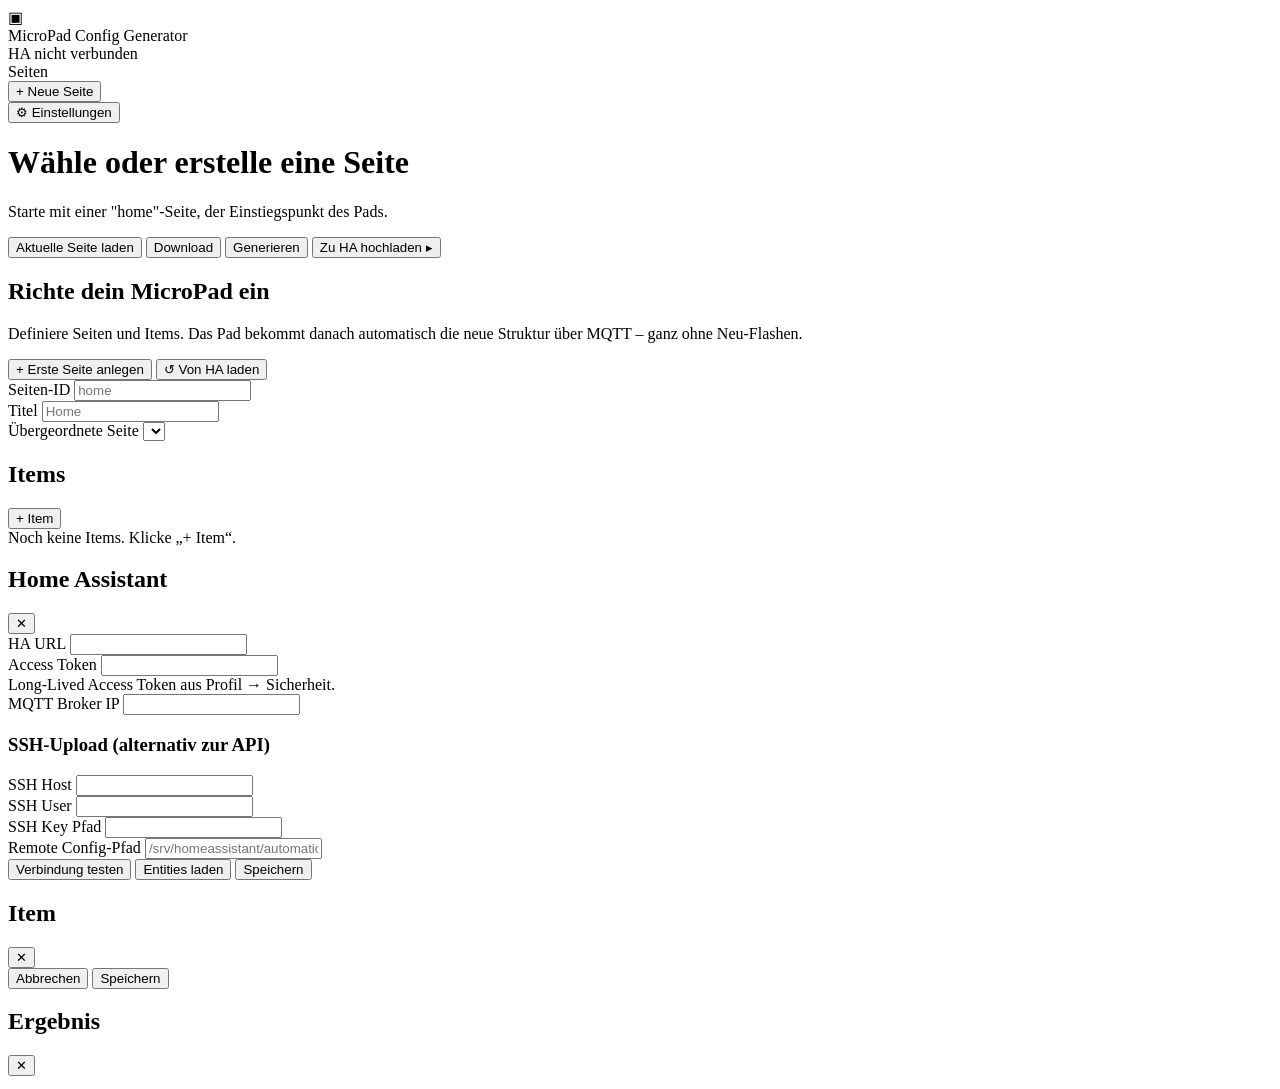
==== web/app/static/index.html @ bec75696 "project" ====
<!DOCTYPE html>
<html lang="de">
<head>
<meta charset="UTF-8">
<meta name="viewport" content="width=device-width, initial-scale=1">
<title>MicroPad Config</title>
<link rel="preconnect" href="https://fonts.googleapis.com">
<link href="https://fonts.googleapis.com/css2?family=Inter:wght@400;500;600;700&display=swap" rel="stylesheet">
<link rel="stylesheet" href="/static/style.css">
</head>
<body>
<div id="app">
  <!-- Sidebar -->
  <aside class="sidebar">
    <div class="brand">
      <div class="brand-mark">▣</div>
      <div class="brand-text">
        <span class="brand-title">MicroPad</span>
        <span class="brand-sub">Config Generator</span>
      </div>
    </div>

    <div class="side-conn">
      <div id="conn-dot" class="conn-dot"></div>
      <span id="conn-label">HA nicht verbunden</span>
    </div>

    <div class="side-label">Seiten</div>
    <div id="page-list" class="page-list"></div>

    <button id="btn-add-page" class="btn btn-ghost side-add">
      <span>+</span> Neue Seite
    </button>

    <div class="side-foot">
      <button id="btn-settings" class="btn btn-ghost"><span>⚙</span> Einstellungen</button>
    </div>
  </aside>

  <!-- Main -->
  <main class="main">
    <header class="topbar">
      <div>
        <h1 id="page-title-placeholder">Wähle oder erstelle eine Seite</h1>
        <p id="page-id-hint" class="muted">Starte mit einer "home"-Seite, der Einstiegspunkt des Pads.</p>
      </div>
      <div class="top-actions">
        <button id="btn-load-current" class="btn btn-ghost">Aktuelle Seite laden</button>
        <button id="btn-download" class="btn btn-ghost">Download</button>
        <button id="btn-generate" class="btn btn-primary">Generieren</button>
        <button id="btn-upload" class="btn btn-accent">Zu HA hochladen ▸</button>
      </div>
    </header>

    <!-- Empty state -->
    <section id="empty-state" class="empty-state">
      <div class="empty-illustration">
        <div class="pad-icon">
          <span class="pad-line"></span><span class="pad-line"></span><span class="pad-line"></span>
          <span class="pad-row"></span><span class="pad-row"></span><span class="pad-row"></span>
        </div>
      </div>
      <h2>Richte dein MicroPad ein</h2>
      <p class="muted">Definiere Seiten und Items. Das Pad bekommt danach automatisch die neue Struktur über MQTT – ganz ohne Neu-Flashen.</p>
      <div class="empty-actions">
        <button id="btn-add-page-hero" class="btn btn-primary">+ Erste Seite anlegen</button>
        <button id="btn-upload-hero" class="btn btn-ghost">↺ Von HA laden</button>
      </div>
    </section>

    <!-- Page editor -->
    <section id="editor" class="editor hidden">
      <div class="page-meta card">
        <div class="field">
          <label>Seiten-ID</label>
          <input id="f-id" type="text" placeholder="home">
        </div>
        <div class="field">
          <label>Titel</label>
          <input id="f-title" type="text" placeholder="Home">
        </div>
        <div class="field">
          <label>Übergeordnete Seite</label>
          <select id="f-parent" placeholder="(keine)"></select>
        </div>
      </div>

      <div class="card items-card">
        <div class="card-head">
          <h2>Items <span id="item-count" class="pill"></span></h2>
          <button id="btn-add-item" class="btn btn-primary btn-sm">+ Item</button>
        </div>
        <div id="item-list" class="item-list"></div>
        <div id="item-empty" class="item-empty muted">Noch keine Items. Klicke „+ Item“.</div>
      </div>
    </section>
  </main>
</div>

<!-- Settings drawer -->
<div id="drawer-overlay" class="overlay hidden"></div>
<aside id="settings-drawer" class="drawer">
  <div class="drawer-head">
    <h2>Home Assistant</h2>
    <button id="btn-close-drawer" class="icon-btn">✕</button>
  </div>
  <div class="drawer-body">
    <div class="field">
      <label>HA URL</label>
      <input id="s-ha-url" type="text">
    </div>
    <div class="field">
      <label>Access Token</label>
      <input id="s-ha-token" type="password" autocomplete="off">
      <div class="field-hint">Long-Lived Access Token aus Profil → Sicherheit.</div>
    </div>
    <div class="field">
      <label>MQTT Broker IP</label>
      <input id="s-mqtt" type="text">
    </div>

    <h3 class="drawer-sub">SSH-Upload (alternativ zur API)</h3>
    <div class="field">
      <label>SSH Host</label>
      <input id="s-ssh-host" type="text">
    </div>
    <div class="field">
      <label>SSH User</label>
      <input id="s-ssh-user" type="text">
    </div>
    <div class="field">
      <label>SSH Key Pfad</label>
      <input id="s-ssh-key" type="text">
    </div>
    <div class="field">
      <label>Remote Config-Pfad</label>
      <input id="s-remote" type="text" placeholder="/srv/homeassistant/automations.yaml">
    </div>

    <div class="drawer-actions">
      <button id="btn-test" class="btn btn-ghost">Verbindung testen</button>
      <button id="btn-fetch-entities" class="btn btn-ghost">Entities laden</button>
      <button id="btn-save-settings" class="btn btn-primary">Speichern</button>
    </div>
  </div>
</aside>

<!-- Item editor modal -->
<div id="item-modal-bg" class="modal-bg hidden"></div>
<div id="item-modal" class="modal hidden">
  <div class="modal-head">
    <h2 id="item-modal-title">Item</h2>
    <button id="btn-close-modal" class="icon-btn">✕</button>
  </div>
  <div class="modal-body" id="item-form"></div>
  <div class="modal-foot">
    <button id="btn-item-cancel" class="btn btn-ghost">Abbrechen</button>
    <button id="btn-item-save" class="btn btn-primary">Speichern</button>
  </div>
</div>

<div id="toast-wrap" class="toast-wrap"></div>
<div id="gen-overlay" class="gen-overlay hidden">
  <div class="gen-panel">
    <div class="gen-head"><h2>Ergebnis</h2>
      <button id="btn-gen-close" class="icon-btn">✕</button></div>
    <div class="gen-body"><pre id="gen-output"></pre></div>
  </div>
</div>

<script src="/static/app.js"></script>
</body>
</html>
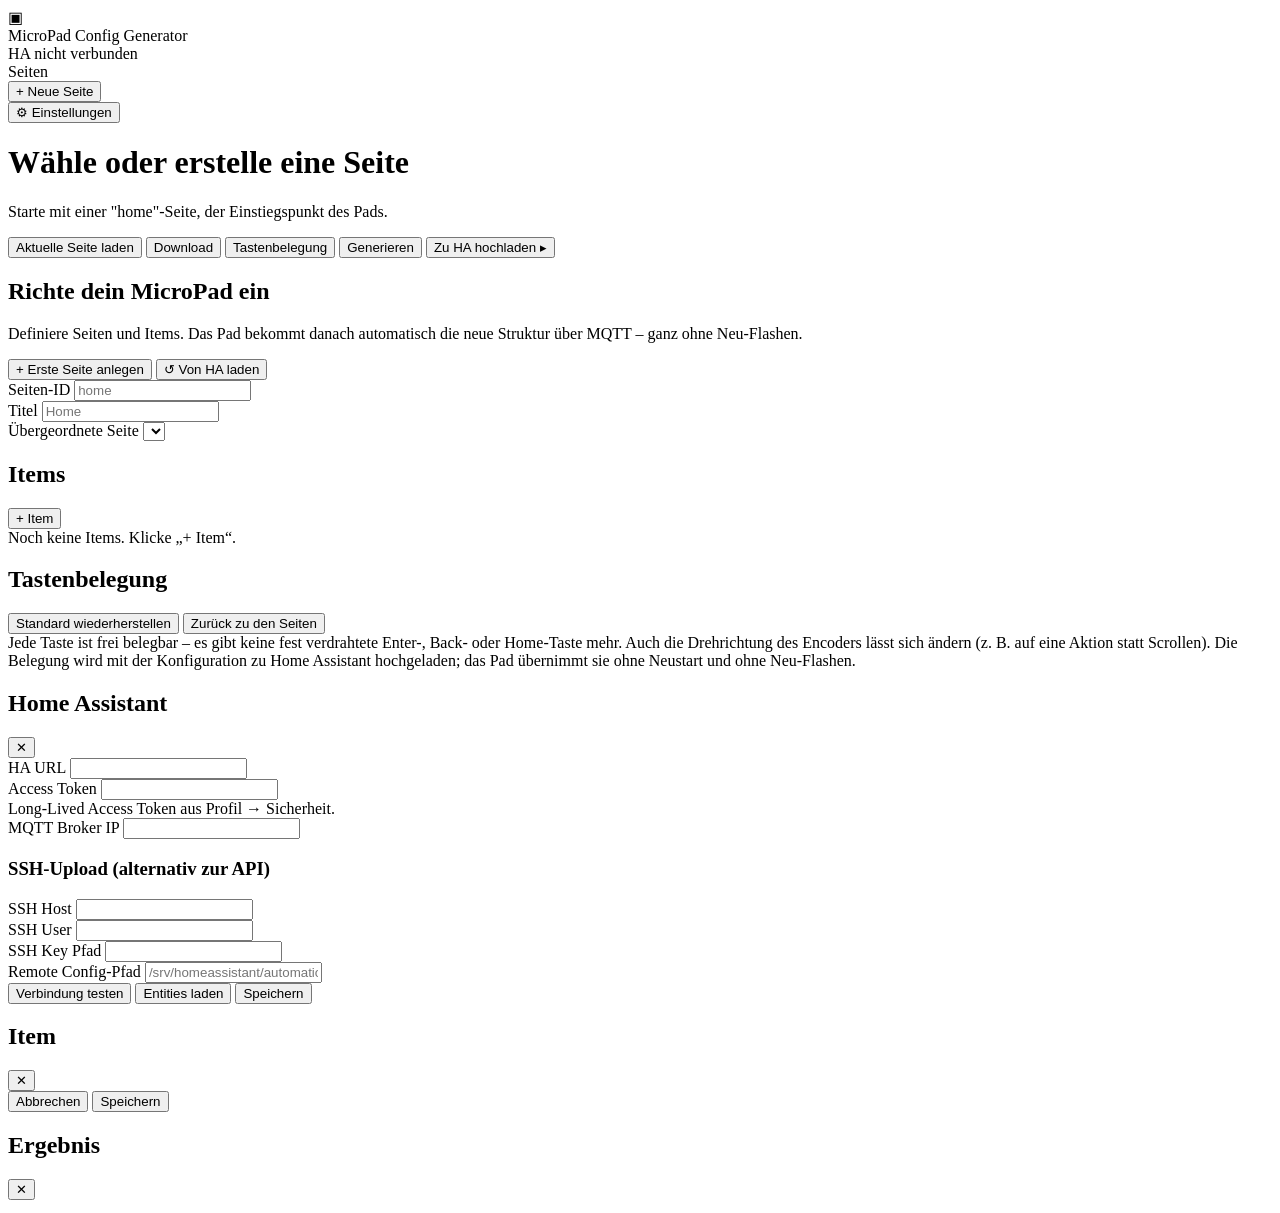
==== commit 791b81b5: "key config" ====
--- a/web/app/static/index.html
+++ b/web/app/static/index.html
@@ -6,7 +6,7 @@
 <title>MicroPad Config</title>
 <link rel="preconnect" href="https://fonts.googleapis.com">
 <link href="https://fonts.googleapis.com/css2?family=Inter:wght@400;500;600;700&display=swap" rel="stylesheet">
-<link rel="stylesheet" href="/static/style.css">
+<link rel="stylesheet" href="/static/style.css?v=2">
 </head>
 <body>
 <div id="app">
@@ -47,6 +47,7 @@
       <div class="top-actions">
         <button id="btn-load-current" class="btn btn-ghost">Aktuelle Seite laden</button>
         <button id="btn-download" class="btn btn-ghost">Download</button>
+        <button id="btn-keys" class="btn btn-ghost">Tastenbelegung</button>
         <button id="btn-generate" class="btn btn-primary">Generieren</button>
         <button id="btn-upload" class="btn btn-accent">Zu HA hochladen ▸</button>
       </div>
@@ -92,6 +93,27 @@
         </div>
         <div id="item-list" class="item-list"></div>
         <div id="item-empty" class="item-empty muted">Noch keine Items. Klicke „+ Item“.</div>
+      </div>
+    </section>
+
+    <!-- Key map editor -->
+    <section id="keymap-view" class="editor hidden">
+      <div class="card">
+        <div class="card-head">
+          <h2>Tastenbelegung</h2>
+          <div class="top-actions">
+            <button id="btn-keymap-defaults" class="btn btn-ghost btn-sm">Standard wiederherstellen</button>
+            <button id="btn-keymap-back" class="btn btn-primary btn-sm">Zurück zu den Seiten</button>
+          </div>
+        </div>
+        <p class="muted" style="margin:0 0 14px">
+          Jede Taste ist frei belegbar – es gibt keine fest verdrahtete Enter-, Back- oder Home-Taste mehr.
+          Auch die Drehrichtung des Encoders lässt sich ändern (z.&nbsp;B. auf eine Aktion statt Scrollen).
+          Die Belegung wird mit der Konfiguration zu Home Assistant hochgeladen; das Pad übernimmt sie ohne
+          Neustart und ohne Neu-Flashen.
+        </p>
+        <div id="keymap-list" class="keymap-list"></div>
+        <datalist id="keymap-entities"></datalist>
       </div>
     </section>
   </main>
@@ -168,6 +190,6 @@
   </div>
 </div>
 
-<script src="/static/app.js"></script>
+<script src="/static/app.js?v=2"></script>
 </body>
 </html>
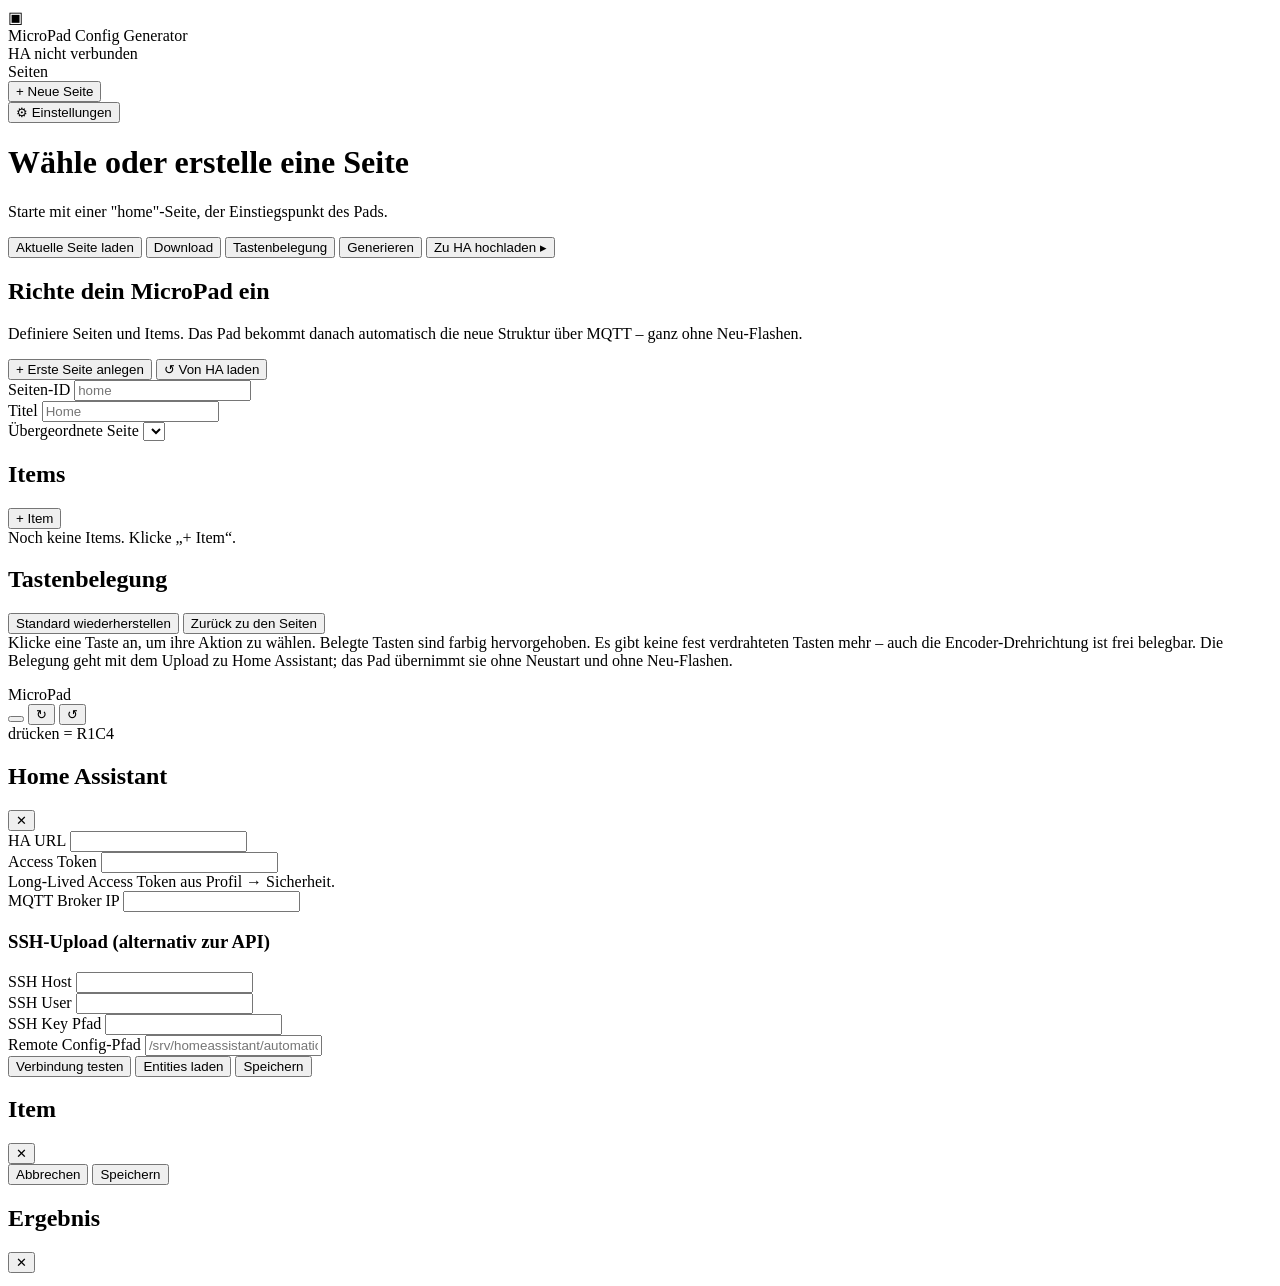
==== commit 9781572e: "add: better ui" ====
--- a/web/app/static/index.html
+++ b/web/app/static/index.html
@@ -6,7 +6,7 @@
 <title>MicroPad Config</title>
 <link rel="preconnect" href="https://fonts.googleapis.com">
 <link href="https://fonts.googleapis.com/css2?family=Inter:wght@400;500;600;700&display=swap" rel="stylesheet">
-<link rel="stylesheet" href="/static/style.css?v=2">
+<link rel="stylesheet" href="/static/style.css?v=3">
 </head>
 <body>
 <div id="app">
@@ -106,13 +106,37 @@
             <button id="btn-keymap-back" class="btn btn-primary btn-sm">Zurück zu den Seiten</button>
           </div>
         </div>
-        <p class="muted" style="margin:0 0 14px">
-          Jede Taste ist frei belegbar – es gibt keine fest verdrahtete Enter-, Back- oder Home-Taste mehr.
-          Auch die Drehrichtung des Encoders lässt sich ändern (z.&nbsp;B. auf eine Aktion statt Scrollen).
-          Die Belegung wird mit der Konfiguration zu Home Assistant hochgeladen; das Pad übernimmt sie ohne
-          Neustart und ohne Neu-Flashen.
+        <p class="muted" style="margin:0 0 16px">
+          Klicke eine Taste an, um ihre Aktion zu wählen. Belegte Tasten sind farbig hervorgehoben.
+          Es gibt keine fest verdrahteten Tasten mehr – auch die Encoder-Drehrichtung ist frei belegbar.
+          Die Belegung geht mit dem Upload zu Home Assistant; das Pad übernimmt sie ohne Neustart und ohne Neu-Flashen.
         </p>
-        <div id="keymap-list" class="keymap-list"></div>
+
+        <div class="keymap-layout">
+          <!-- Das Pad -->
+          <div class="pad-device">
+            <div class="pad-screen">
+              <span class="pad-screen-title">MicroPad</span>
+              <span class="pad-screen-dots">
+                <i class="pd"></i><i class="pd pd-b"></i><i class="pd"></i>
+              </span>
+            </div>
+            <div class="pad-body">
+              <div class="pad-grid" id="pad-grid"></div>
+              <div class="pad-encoder">
+                <button class="enc-knob" data-key="r0c3" title="Encoder drücken (R1C4)">
+                  <span class="enc-mark"></span>
+                </button>
+                <button class="enc-dir" data-key="enc_up" title="Rechts drehen">↻</button>
+                <button class="enc-dir" data-key="enc_down" title="Links drehen">↺</button>
+                <div class="enc-hint">drücken&nbsp;=&nbsp;R1C4</div>
+              </div>
+            </div>
+          </div>
+
+          <!-- Aktionen der gewählten Taste -->
+          <aside class="key-detail" id="key-detail"></aside>
+        </div>
         <datalist id="keymap-entities"></datalist>
       </div>
     </section>
@@ -190,6 +214,6 @@
   </div>
 </div>
 
-<script src="/static/app.js?v=2"></script>
+<script src="/static/app.js?v=3"></script>
 </body>
 </html>
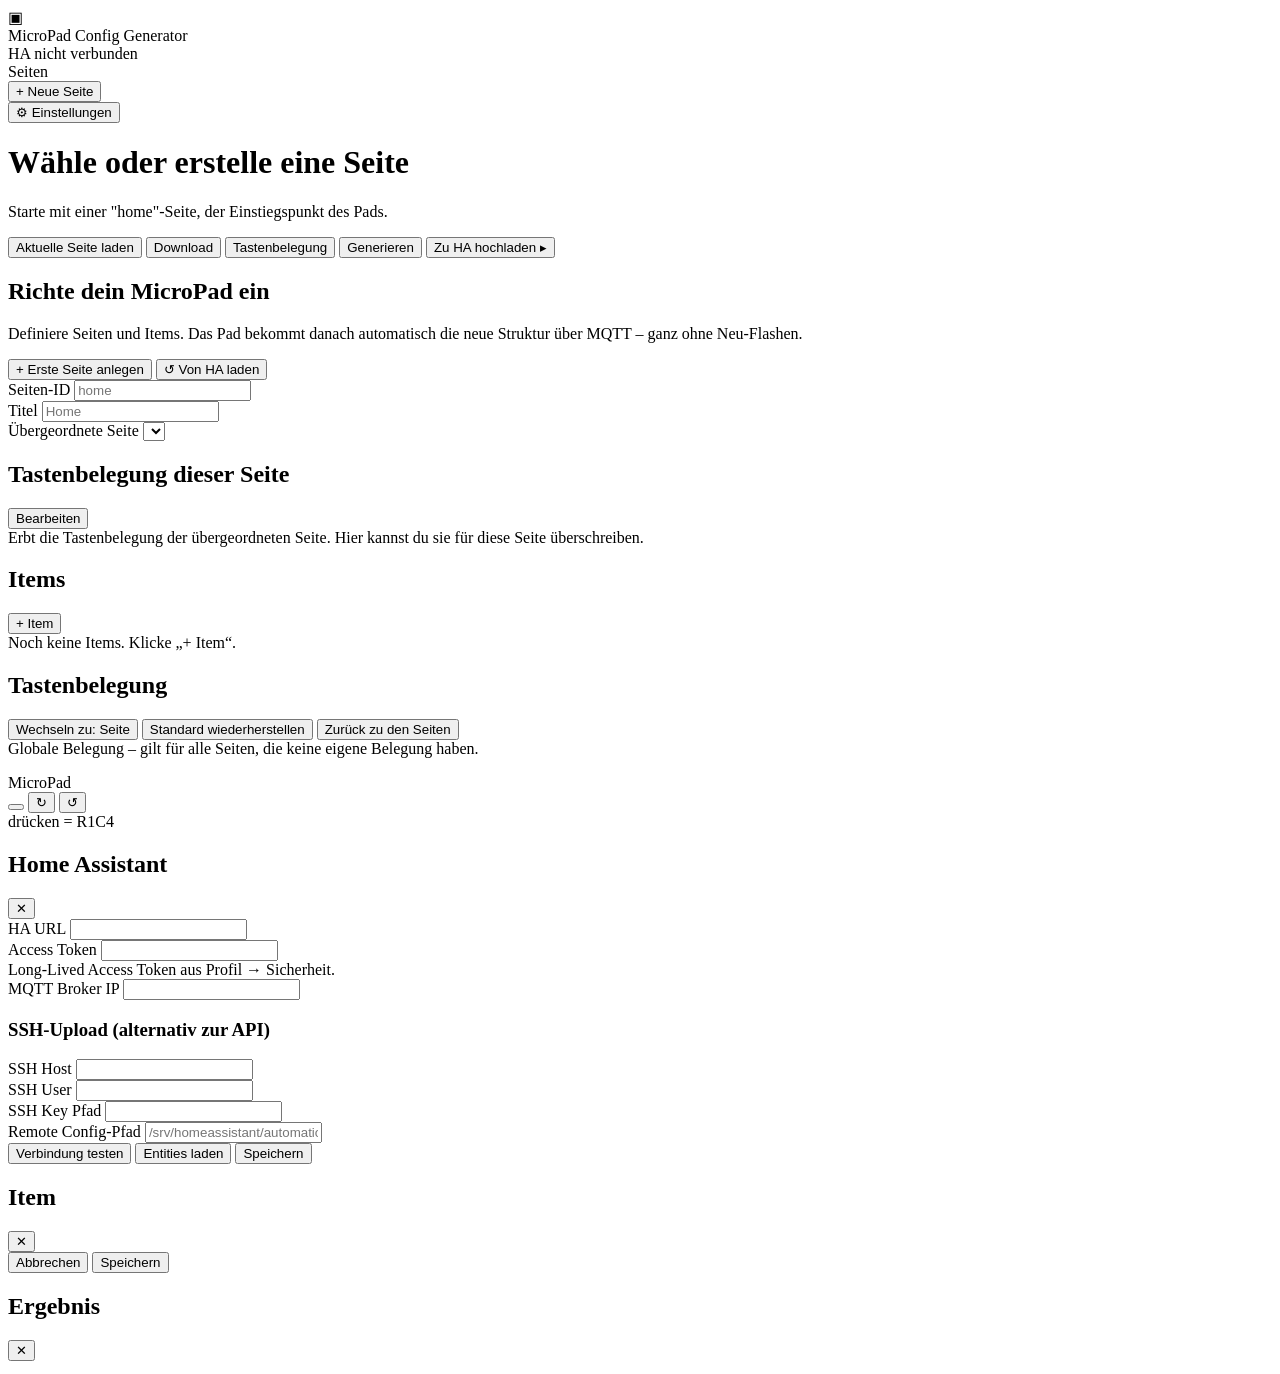
==== commit 16ccbc43: "feat: per-page keymap tree + USB-aware sleep - Web editor: page tree sidebar (indented hierarchy), p" ====
--- a/web/app/static/index.html
+++ b/web/app/static/index.html
@@ -6,7 +6,7 @@
 <title>MicroPad Config</title>
 <link rel="preconnect" href="https://fonts.googleapis.com">
 <link href="https://fonts.googleapis.com/css2?family=Inter:wght@400;500;600;700&display=swap" rel="stylesheet">
-<link rel="stylesheet" href="/static/style.css?v=3">
+<link rel="stylesheet" href="/static/style.css?v=4">
 </head>
 <body>
 <div id="app">
@@ -86,6 +86,16 @@
         </div>
       </div>
 
+      <div class="card page-key-card">
+        <div class="card-head">
+          <h2>Tastenbelegung dieser Seite</h2>
+          <button id="btn-page-keys" class="btn btn-ghost btn-sm">Bearbeiten</button>
+        </div>
+        <p class="muted" style="margin:0" id="page-key-summary">
+          Erbt die Tastenbelegung der übergeordneten Seite. Hier kannst du sie für diese Seite überschreiben.
+        </p>
+      </div>
+
       <div class="card items-card">
         <div class="card-head">
           <h2>Items <span id="item-count" class="pill"></span></h2>
@@ -102,14 +112,13 @@
         <div class="card-head">
           <h2>Tastenbelegung</h2>
           <div class="top-actions">
+            <button id="btn-keymap-scope" class="btn btn-ghost btn-sm">Wechseln zu: Seite</button>
             <button id="btn-keymap-defaults" class="btn btn-ghost btn-sm">Standard wiederherstellen</button>
             <button id="btn-keymap-back" class="btn btn-primary btn-sm">Zurück zu den Seiten</button>
           </div>
         </div>
-        <p class="muted" style="margin:0 0 16px">
-          Klicke eine Taste an, um ihre Aktion zu wählen. Belegte Tasten sind farbig hervorgehoben.
-          Es gibt keine fest verdrahteten Tasten mehr – auch die Encoder-Drehrichtung ist frei belegbar.
-          Die Belegung geht mit dem Upload zu Home Assistant; das Pad übernimmt sie ohne Neustart und ohne Neu-Flashen.
+        <p class="muted" style="margin:0 0 16px" id="keymap-scope-hint">
+          Globale Belegung – gilt für alle Seiten, die keine eigene Belegung haben.
         </p>
 
         <div class="keymap-layout">
@@ -214,6 +223,6 @@
   </div>
 </div>
 
-<script src="/static/app.js?v=3"></script>
+<script src="/static/app.js?v=4"></script>
 </body>
 </html>
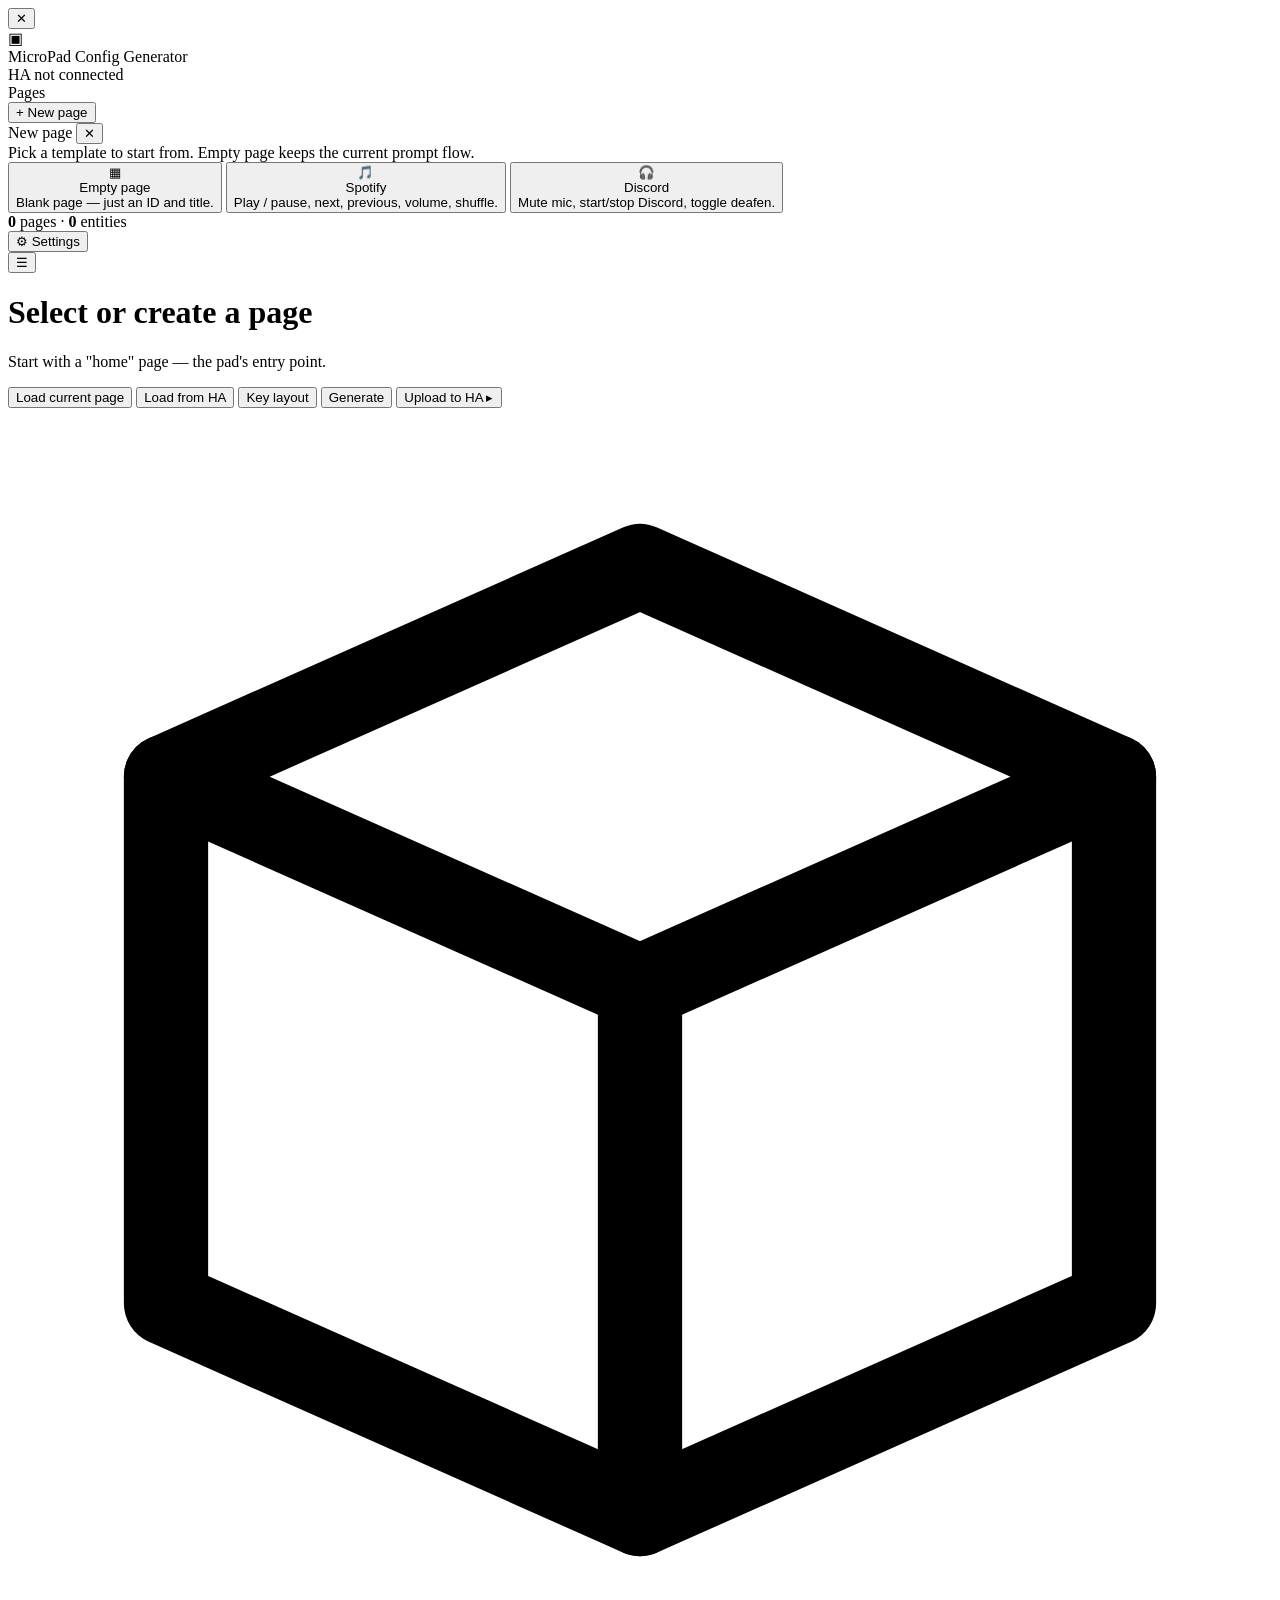
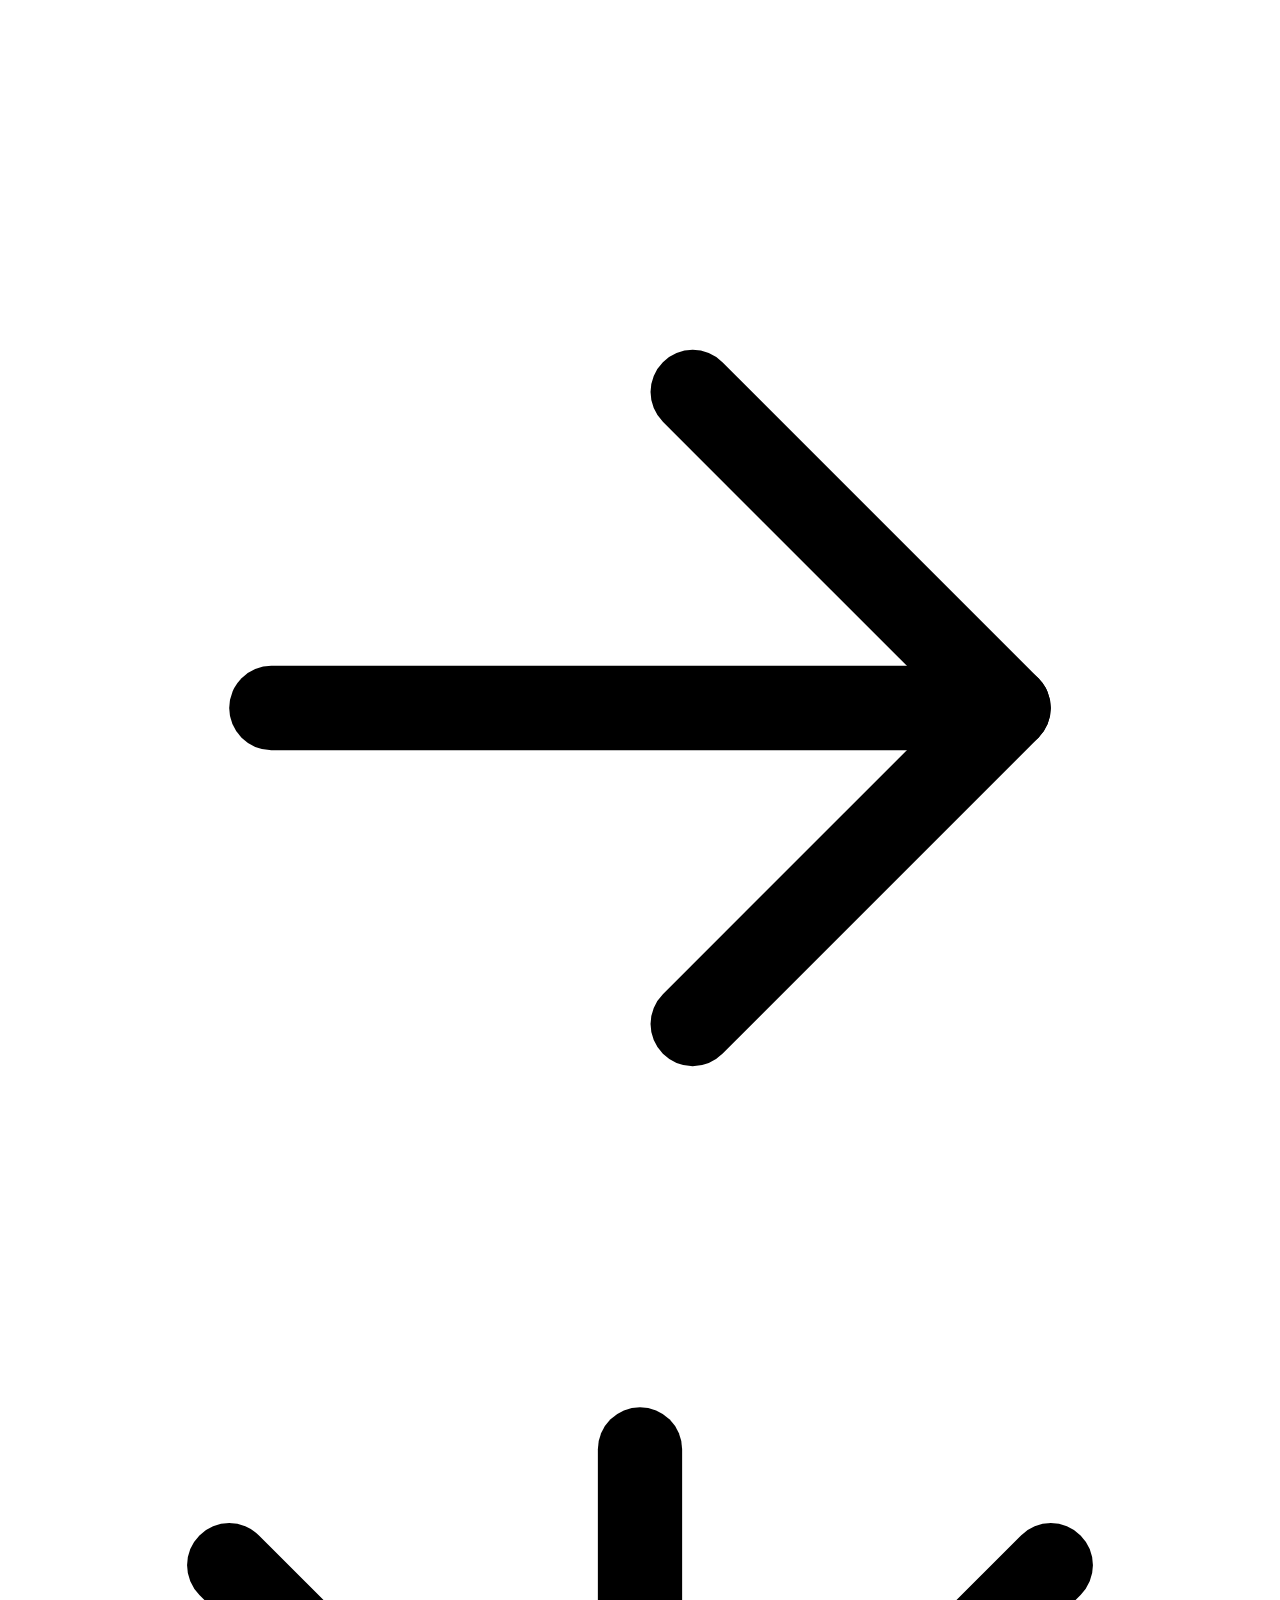
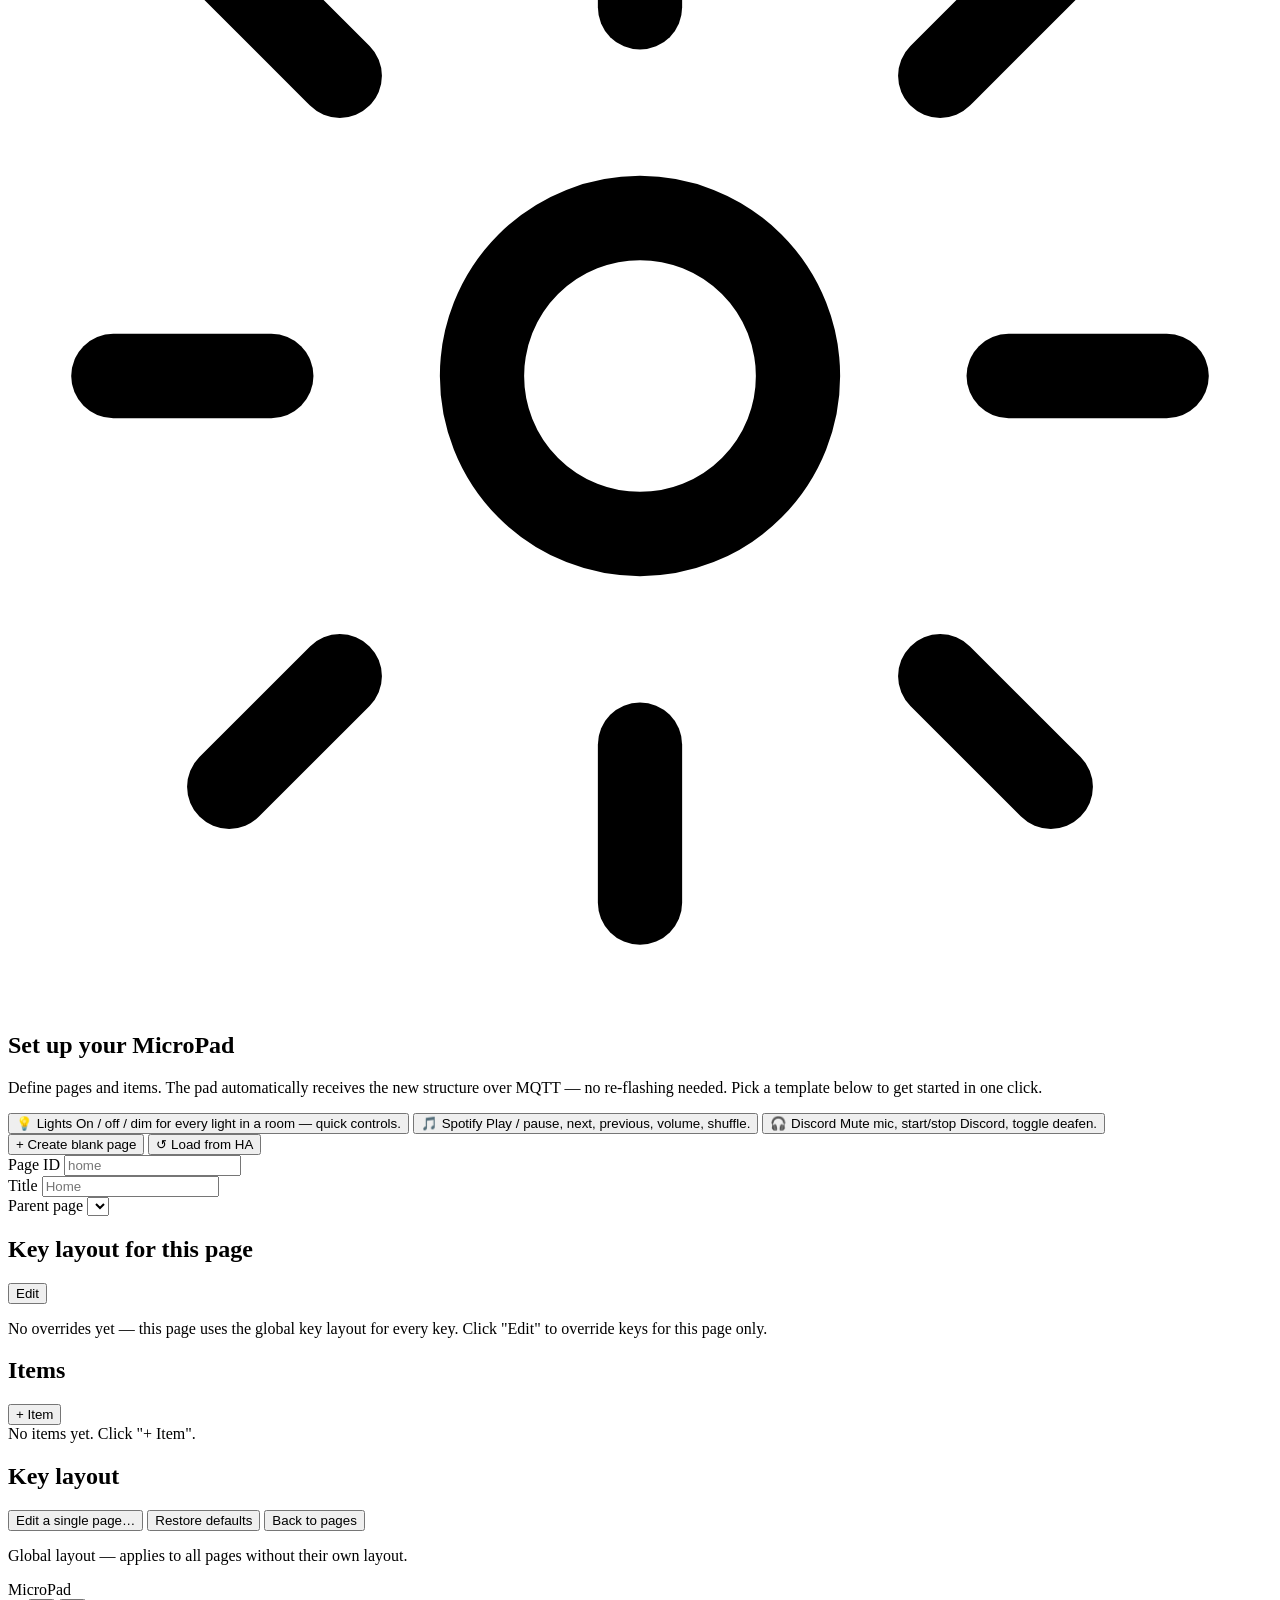
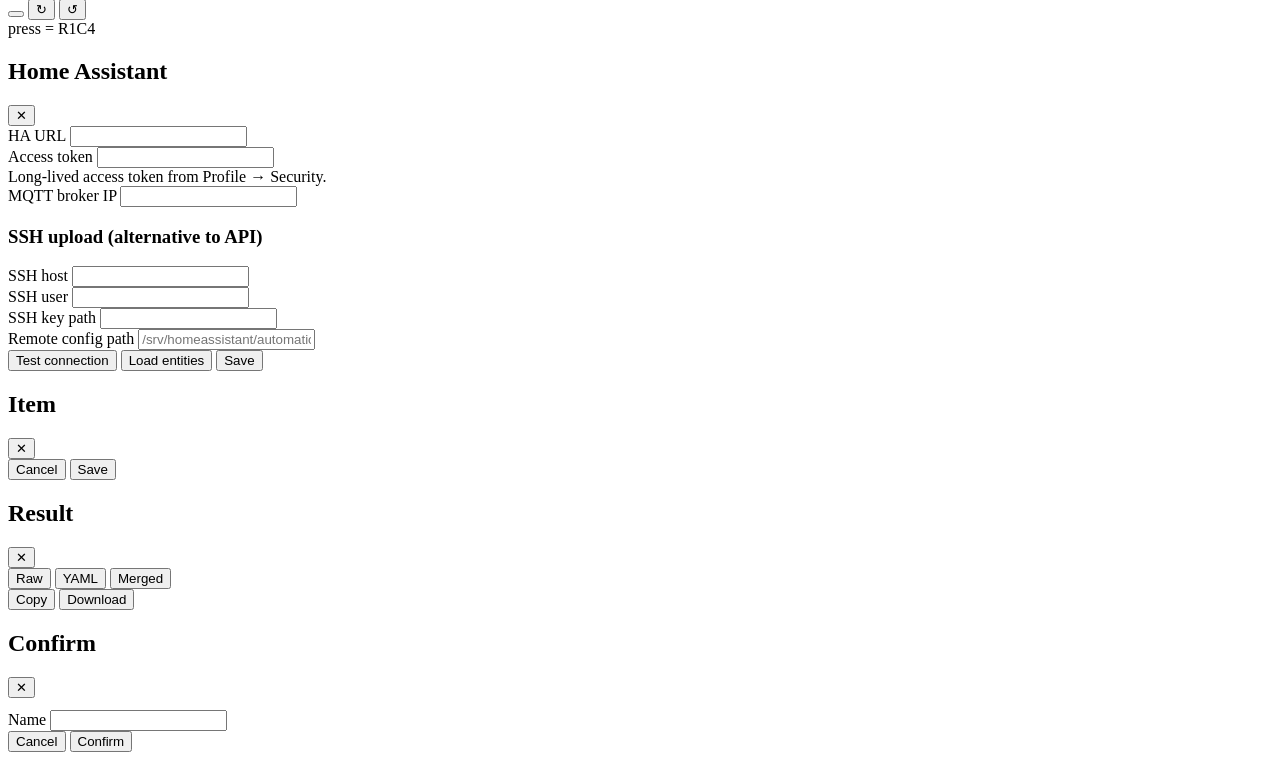
==== commit cf708f69: "feat: power-aware sleep + 16-K MQTT buffer + WebUI revamp v2 Firmware (.ino) - isPowered() wrapper a" ====
--- a/web/app/static/index.html
+++ b/web/app/static/index.html
@@ -1,19 +1,20 @@
 <!DOCTYPE html>
-<html lang="de">
+<html lang="en">
 <head>
 <meta charset="UTF-8">
 <meta name="viewport" content="width=device-width, initial-scale=1">
 <title>MicroPad Config</title>
-<link rel="preconnect" href="https://fonts.googleapis.com">
-<link href="https://fonts.googleapis.com/css2?family=Inter:wght@400;500;600;700&display=swap" rel="stylesheet">
-<link rel="stylesheet" href="/static/style.css?v=4">
+<link rel="preconnect" href="/static" crossorigin>
+<link rel="preload" href="/static/assets/inter-latin.woff2" as="font" type="font/woff2" crossorigin>
+<link rel="stylesheet" href="/static/style.css?v=6">
 </head>
 <body>
 <div id="app">
   <!-- Sidebar -->
-  <aside class="sidebar">
+  <aside class="sidebar" aria-label="Pages">
+    <button id="btn-sidebar-close" class="icon-btn sidebar-close" aria-label="Close menu" title="Close menu">✕</button>
     <div class="brand">
-      <div class="brand-mark">▣</div>
+      <div class="brand-mark" aria-hidden="true">▣</div>
       <div class="brand-text">
         <span class="brand-title">MicroPad</span>
         <span class="brand-sub">Config Generator</span>
@@ -22,50 +23,114 @@
 
     <div class="side-conn">
       <div id="conn-dot" class="conn-dot"></div>
-      <span id="conn-label">HA nicht verbunden</span>
-    </div>
-
-    <div class="side-label">Seiten</div>
+      <span id="conn-label">HA not connected</span>
+    </div>
+
+    <div class="side-label">Pages</div>
     <div id="page-list" class="page-list"></div>
 
     <button id="btn-add-page" class="btn btn-ghost side-add">
-      <span>+</span> Neue Seite
+      <span aria-hidden="true">+</span> New page
     </button>
 
+    <!-- "+ New page" template popover (Vercel/Linear style card). -->
+    <div id="new-page-popover" class="template-popover hidden" role="dialog"
+         aria-label="Create a new page from a template">
+      <div class="tp-head">
+        <span class="tp-title">New page</span>
+        <button id="btn-popover-close" class="tp-close" aria-label="Close" title="Close">✕</button>
+      </div>
+      <div class="tp-sub">Pick a template to start from. Empty page keeps the current prompt flow.</div>
+      <div class="tp-list">
+        <button class="tp-card" data-template="empty">
+          <div class="tp-card-icon">▦</div>
+          <div>
+            <div class="tp-card-title">Empty page</div>
+            <div class="tp-card-desc">Blank page — just an ID and title.</div>
+          </div>
+        </button>
+        <button class="tp-card" data-template="spotify">
+          <div class="tp-card-icon">🎵</div>
+          <div>
+            <div class="tp-card-title">Spotify</div>
+            <div class="tp-card-desc">Play / pause, next, previous, volume, shuffle.</div>
+          </div>
+        </button>
+        <button class="tp-card" data-template="discord">
+          <div class="tp-card-icon">🎧</div>
+          <div>
+            <div class="tp-card-title">Discord</div>
+            <div class="tp-card-desc">Mute mic, start/stop Discord, toggle deafen.</div>
+          </div>
+        </button>
+      </div>
+    </div>
+    <div id="popover-overlay" class="tp-overlay hidden"></div>
+
     <div class="side-foot">
-      <button id="btn-settings" class="btn btn-ghost"><span>⚙</span> Einstellungen</button>
+      <div id="side-status" class="side-status" aria-live="polite">
+        <span><strong id="side-status-pages">0</strong> pages</span>
+        <span class="muted">·</span>
+        <span><strong id="side-status-entities">0</strong> entities</span>
+        <span class="ss-spacer" style="flex:1"></span>
+        <span class="side-status-conn"><span id="side-status-dot" class="ss-dot"></span></span>
+      </div>
+      <button id="btn-settings" class="btn btn-ghost-outline"><span aria-hidden="true">⚙</span> Settings</button>
     </div>
   </aside>
+
+  <!-- Sidebar overlay (mobile) -->
+  <div id="sidebar-overlay" class="overlay hidden"></div>
 
   <!-- Main -->
   <main class="main">
     <header class="topbar">
-      <div>
-        <h1 id="page-title-placeholder">Wähle oder erstelle eine Seite</h1>
-        <p id="page-id-hint" class="muted">Starte mit einer "home"-Seite, der Einstiegspunkt des Pads.</p>
+      <button id="btn-menu" class="btn btn-ghost menu-btn" aria-label="Open menu" title="Open menu">
+        <span aria-hidden="true">☰</span>
+      </button>
+      <div class="topbar-title">
+        <h1 id="page-title-placeholder">Select or create a page</h1>
+        <p id="page-id-hint" class="muted">Start with a &quot;home&quot; page — the pad&apos;s entry point.</p>
       </div>
       <div class="top-actions">
-        <button id="btn-load-current" class="btn btn-ghost">Aktuelle Seite laden</button>
-        <button id="btn-download" class="btn btn-ghost">Download</button>
-        <button id="btn-keys" class="btn btn-ghost">Tastenbelegung</button>
-        <button id="btn-generate" class="btn btn-primary">Generieren</button>
-        <button id="btn-upload" class="btn btn-accent">Zu HA hochladen ▸</button>
+        <button id="btn-load-current" class="btn btn-ghost-outline">Load current page</button>
+        <button id="btn-download" class="btn btn-ghost-outline">Load from HA</button>
+        <button id="btn-keys" class="btn btn-ghost-outline">Key layout</button>
+        <button id="btn-generate" class="btn btn-primary">Generate</button>
+        <button id="btn-upload" class="btn btn-primary">Upload to HA ▸</button>
       </div>
     </header>
 
     <!-- Empty state -->
     <section id="empty-state" class="empty-state">
-      <div class="empty-illustration">
-        <div class="pad-icon">
-          <span class="pad-line"></span><span class="pad-line"></span><span class="pad-line"></span>
-          <span class="pad-row"></span><span class="pad-row"></span><span class="pad-row"></span>
-        </div>
-      </div>
-      <h2>Richte dein MicroPad ein</h2>
-      <p class="muted">Definiere Seiten und Items. Das Pad bekommt danach automatisch die neue Struktur über MQTT – ganz ohne Neu-Flashen.</p>
+      <div class="empty-illustration" aria-hidden="true">
+        <!-- three inline SVG glyphs: box → arrow → gear -->
+        <svg class="empty-svg-glyph box" viewBox="0 0 24 24" fill="none" stroke="currentColor" stroke-width="1.6" stroke-linecap="round" stroke-linejoin="round"><path d="M3 7l9-4 9 4-9 4-9-4z"/><path d="M3 7v10l9 4 9-4V7"/><path d="M12 11v10"/></svg>
+        <svg class="empty-svg-glyph arrow" viewBox="0 0 24 24" fill="none" stroke="currentColor" stroke-width="1.6" stroke-linecap="round" stroke-linejoin="round"><path d="M5 12h14"/><path d="M13 6l6 6-6 6"/></svg>
+        <svg class="empty-svg-glyph gear" viewBox="0 0 24 24" fill="none" stroke="currentColor" stroke-width="1.6" stroke-linecap="round" stroke-linejoin="round"><circle cx="12" cy="12" r="3"/><path d="M12 2v3"/><path d="M12 19v3"/><path d="M4.2 4.2l2.1 2.1"/><path d="M17.7 17.7l2.1 2.1"/><path d="M2 12h3"/><path d="M19 12h3"/><path d="M4.2 19.8l2.1-2.1"/><path d="M17.7 6.3l2.1-2.1"/></svg>
+      </div>
+      <h2>Set up your MicroPad</h2>
+      <p class="muted">Define pages and items. The pad automatically receives the new structure over MQTT — no re-flashing needed. Pick a template below to get started in one click.</p>
+      <div class="empty-templates" id="empty-templates">
+        <button class="tpl-card" data-template="lights">
+          <span class="tpl-card-glyph" aria-hidden="true">💡</span>
+          <span class="tpl-card-name">Lights</span>
+          <span class="tpl-card-desc">On / off / dim for every light in a room — quick controls.</span>
+        </button>
+        <button class="tpl-card" data-template="spotify">
+          <span class="tpl-card-glyph" aria-hidden="true">🎵</span>
+          <span class="tpl-card-name">Spotify</span>
+          <span class="tpl-card-desc">Play / pause, next, previous, volume, shuffle.</span>
+        </button>
+        <button class="tpl-card" data-template="discord">
+          <span class="tpl-card-glyph" aria-hidden="true">🎧</span>
+          <span class="tpl-card-name">Discord</span>
+          <span class="tpl-card-desc">Mute mic, start/stop Discord, toggle deafen.</span>
+        </button>
+      </div>
       <div class="empty-actions">
-        <button id="btn-add-page-hero" class="btn btn-primary">+ Erste Seite anlegen</button>
-        <button id="btn-upload-hero" class="btn btn-ghost">↺ Von HA laden</button>
+        <button id="btn-add-page-hero" class="btn btn-primary">+ Create blank page</button>
+        <button id="btn-upload-hero" class="btn btn-ghost-outline">↺ Load from HA</button>
       </div>
     </section>
 
@@ -73,26 +138,26 @@
     <section id="editor" class="editor hidden">
       <div class="page-meta card">
         <div class="field">
-          <label>Seiten-ID</label>
-          <input id="f-id" type="text" placeholder="home">
+          <label for="f-id">Page ID</label>
+          <input id="f-id" type="text" placeholder="home" autocomplete="off">
         </div>
         <div class="field">
-          <label>Titel</label>
-          <input id="f-title" type="text" placeholder="Home">
+          <label for="f-title">Title</label>
+          <input id="f-title" type="text" placeholder="Home" autocomplete="off">
         </div>
         <div class="field">
-          <label>Übergeordnete Seite</label>
-          <select id="f-parent" placeholder="(keine)"></select>
+          <label for="f-parent">Parent page</label>
+          <select id="f-parent"></select>
         </div>
       </div>
 
       <div class="card page-key-card">
         <div class="card-head">
-          <h2>Tastenbelegung dieser Seite</h2>
-          <button id="btn-page-keys" class="btn btn-ghost btn-sm">Bearbeiten</button>
-        </div>
-        <p class="muted" style="margin:0" id="page-key-summary">
-          Erbt die Tastenbelegung der übergeordneten Seite. Hier kannst du sie für diese Seite überschreiben.
+          <h2>Key layout for this page</h2>
+          <button id="btn-page-keys" class="btn btn-ghost btn-sm">Edit</button>
+        </div>
+        <p class="muted no-margin" id="page-key-summary">
+          No overrides yet — this page uses the global key layout for every key. Click "Edit" to override keys for this page only.
         </p>
       </div>
 
@@ -102,7 +167,7 @@
           <button id="btn-add-item" class="btn btn-primary btn-sm">+ Item</button>
         </div>
         <div id="item-list" class="item-list"></div>
-        <div id="item-empty" class="item-empty muted">Noch keine Items. Klicke „+ Item“.</div>
+        <div id="item-empty" class="item-empty muted">No items yet. Click &quot;+ Item&quot;.</div>
       </div>
     </section>
 
@@ -110,40 +175,40 @@
     <section id="keymap-view" class="editor hidden">
       <div class="card">
         <div class="card-head">
-          <h2>Tastenbelegung</h2>
+          <h2>Key layout</h2>
           <div class="top-actions">
-            <button id="btn-keymap-scope" class="btn btn-ghost btn-sm">Wechseln zu: Seite</button>
-            <button id="btn-keymap-defaults" class="btn btn-ghost btn-sm">Standard wiederherstellen</button>
-            <button id="btn-keymap-back" class="btn btn-primary btn-sm">Zurück zu den Seiten</button>
-          </div>
-        </div>
-        <p class="muted" style="margin:0 0 16px" id="keymap-scope-hint">
-          Globale Belegung – gilt für alle Seiten, die keine eigene Belegung haben.
+            <button id="btn-keymap-scope" class="btn btn-ghost btn-sm">Edit a single page…</button>
+            <button id="btn-keymap-defaults" class="btn btn-ghost btn-sm">Restore defaults</button>
+            <button id="btn-keymap-back" class="btn btn-primary btn-sm">Back to pages</button>
+          </div>
+        </div>
+        <p class="muted no-margin keymap-hint" id="keymap-scope-hint">
+          Global layout — applies to all pages without their own layout.
         </p>
 
         <div class="keymap-layout">
-          <!-- Das Pad -->
+          <!-- The pad -->
           <div class="pad-device">
             <div class="pad-screen">
               <span class="pad-screen-title">MicroPad</span>
-              <span class="pad-screen-dots">
+              <span class="pad-screen-dots" aria-hidden="true">
                 <i class="pd"></i><i class="pd pd-b"></i><i class="pd"></i>
               </span>
             </div>
             <div class="pad-body">
               <div class="pad-grid" id="pad-grid"></div>
               <div class="pad-encoder">
-                <button class="enc-knob" data-key="r0c3" title="Encoder drücken (R1C4)">
-                  <span class="enc-mark"></span>
+                <button class="enc-knob" data-key="r0c3" aria-label="Encoder press (R1C4)" title="Encoder press (R1C4)">
+                  <span class="enc-mark" aria-hidden="true"></span>
                 </button>
-                <button class="enc-dir" data-key="enc_up" title="Rechts drehen">↻</button>
-                <button class="enc-dir" data-key="enc_down" title="Links drehen">↺</button>
-                <div class="enc-hint">drücken&nbsp;=&nbsp;R1C4</div>
+                <button class="enc-dir" data-key="enc_up" aria-label="Encoder right" title="Rotate right">↻</button>
+                <button class="enc-dir" data-key="enc_down" aria-label="Encoder left" title="Rotate left">↺</button>
+                <div class="enc-hint">press&nbsp;=&nbsp;R1C4</div>
               </div>
             </div>
           </div>
 
-          <!-- Aktionen der gewählten Taste -->
+          <!-- Actions for the selected key -->
           <aside class="key-detail" id="key-detail"></aside>
         </div>
         <datalist id="keymap-entities"></datalist>
@@ -154,75 +219,110 @@
 
 <!-- Settings drawer -->
 <div id="drawer-overlay" class="overlay hidden"></div>
-<aside id="settings-drawer" class="drawer">
+<aside id="settings-drawer" class="drawer" role="dialog" aria-label="Home Assistant settings">
   <div class="drawer-head">
     <h2>Home Assistant</h2>
-    <button id="btn-close-drawer" class="icon-btn">✕</button>
+    <button id="btn-close-drawer" class="icon-btn" aria-label="Close" title="Close">✕</button>
   </div>
   <div class="drawer-body">
     <div class="field">
-      <label>HA URL</label>
-      <input id="s-ha-url" type="text">
-    </div>
-    <div class="field">
-      <label>Access Token</label>
+      <label for="s-ha-url">HA URL</label>
+      <input id="s-ha-url" type="text" autocomplete="off">
+    </div>
+    <div class="field">
+      <label for="s-ha-token">Access token</label>
       <input id="s-ha-token" type="password" autocomplete="off">
-      <div class="field-hint">Long-Lived Access Token aus Profil → Sicherheit.</div>
-    </div>
-    <div class="field">
-      <label>MQTT Broker IP</label>
-      <input id="s-mqtt" type="text">
-    </div>
-
-    <h3 class="drawer-sub">SSH-Upload (alternativ zur API)</h3>
-    <div class="field">
-      <label>SSH Host</label>
-      <input id="s-ssh-host" type="text">
-    </div>
-    <div class="field">
-      <label>SSH User</label>
-      <input id="s-ssh-user" type="text">
-    </div>
-    <div class="field">
-      <label>SSH Key Pfad</label>
-      <input id="s-ssh-key" type="text">
-    </div>
-    <div class="field">
-      <label>Remote Config-Pfad</label>
-      <input id="s-remote" type="text" placeholder="/srv/homeassistant/automations.yaml">
+      <div class="field-hint">Long-lived access token from Profile → Security.</div>
+    </div>
+    <div class="field">
+      <label for="s-mqtt">MQTT broker IP</label>
+      <input id="s-mqtt" type="text" autocomplete="off">
+    </div>
+
+    <h3 class="drawer-sub">SSH upload (alternative to API)</h3>
+    <div class="field">
+      <label for="s-ssh-host">SSH host</label>
+      <input id="s-ssh-host" type="text" autocomplete="off">
+    </div>
+    <div class="field">
+      <label for="s-ssh-user">SSH user</label>
+      <input id="s-ssh-user" type="text" autocomplete="off">
+    </div>
+    <div class="field">
+      <label for="s-ssh-key">SSH key path</label>
+      <input id="s-ssh-key" type="text" autocomplete="off">
+    </div>
+    <div class="field">
+      <label for="s-remote">Remote config path</label>
+      <input id="s-remote" type="text" placeholder="/srv/homeassistant/automations.yaml" autocomplete="off">
     </div>
 
     <div class="drawer-actions">
-      <button id="btn-test" class="btn btn-ghost">Verbindung testen</button>
-      <button id="btn-fetch-entities" class="btn btn-ghost">Entities laden</button>
-      <button id="btn-save-settings" class="btn btn-primary">Speichern</button>
+      <button id="btn-test" class="btn btn-ghost">Test connection</button>
+      <button id="btn-fetch-entities" class="btn btn-ghost">Load entities</button>
+      <button id="btn-save-settings" class="btn btn-primary">Save</button>
     </div>
   </div>
 </aside>
 
 <!-- Item editor modal -->
 <div id="item-modal-bg" class="modal-bg hidden"></div>
-<div id="item-modal" class="modal hidden">
+<div id="item-modal" class="modal hidden" role="dialog" aria-label="Item editor">
   <div class="modal-head">
     <h2 id="item-modal-title">Item</h2>
-    <button id="btn-close-modal" class="icon-btn">✕</button>
+    <button id="btn-close-modal" class="icon-btn" aria-label="Close" title="Close">✕</button>
   </div>
   <div class="modal-body" id="item-form"></div>
   <div class="modal-foot">
-    <button id="btn-item-cancel" class="btn btn-ghost">Abbrechen</button>
-    <button id="btn-item-save" class="btn btn-primary">Speichern</button>
+    <button id="btn-item-cancel" class="btn btn-ghost">Cancel</button>
+    <button id="btn-item-save" class="btn btn-primary">Save</button>
   </div>
 </div>
 
-<div id="toast-wrap" class="toast-wrap"></div>
+<div id="toast-wrap" class="toast-wrap" role="status" aria-live="polite"></div>
 <div id="gen-overlay" class="gen-overlay hidden">
   <div class="gen-panel">
-    <div class="gen-head"><h2>Ergebnis</h2>
-      <button id="btn-gen-close" class="icon-btn">✕</button></div>
+    <div class="gen-head"><h2>Result</h2>
+      <button id="btn-gen-close" class="icon-btn" aria-label="Close" title="Close">✕</button></div>
+    <div class="gen-toolbar" role="toolbar" aria-label="Result view options">
+      <div class="seg" id="gen-format" role="group" aria-label="Output format">
+        <button type="button" data-format="raw">Raw</button>
+        <button type="button" data-format="yaml" class="on">YAML</button>
+        <button type="button" data-format="merged">Merged</button>
+      </div>
+      <span id="gen-meta" class="muted" style="font-size:12px"></span>
+      <div class="right">
+        <button id="btn-gen-copy" type="button" class="btn btn-ghost btn-sm">Copy</button>
+        <button id="btn-gen-download" type="button" class="btn btn-ghost btn-sm">Download</button>
+      </div>
+    </div>
     <div class="gen-body"><pre id="gen-output"></pre></div>
   </div>
 </div>
 
-<script src="/static/app.js?v=4"></script>
+<!-- W-3 confirm / prompt modal (replaces window.confirm + window.prompt) -->
+<div id="confirm-modal-bg" class="modal-bg hidden"></div>
+<div id="confirm-modal" class="modal modal-confirm hidden" role="dialog" aria-labelledby="confirm-title">
+  <div class="modal-head">
+    <h2 id="confirm-title">Confirm</h2>
+    <button id="btn-confirm-close" class="icon-btn" aria-label="Close" title="Close">✕</button>
+  </div>
+  <div class="modal-body">
+    <p id="confirm-body" style="margin:4px 0 12px"></p>
+    <div id="confirm-input-wrap" class="field hidden">
+      <label for="confirm-input" id="confirm-input-label">Name</label>
+      <input id="confirm-input" type="text" autocomplete="off">
+    </div>
+  </div>
+  <div class="modal-foot split" style="width:100%">
+    <span id="confirm-hint" class="muted" style="font-size:11.5px;align-self:center"></span>
+    <div class="right">
+      <button id="btn-confirm-no" class="btn btn-ghost-outline">Cancel</button>
+      <button id="btn-confirm-yes" class="btn btn-primary">Confirm</button>
+    </div>
+  </div>
+</div>
+
+<script src="/static/app.js?v=6"></script>
 </body>
 </html>
